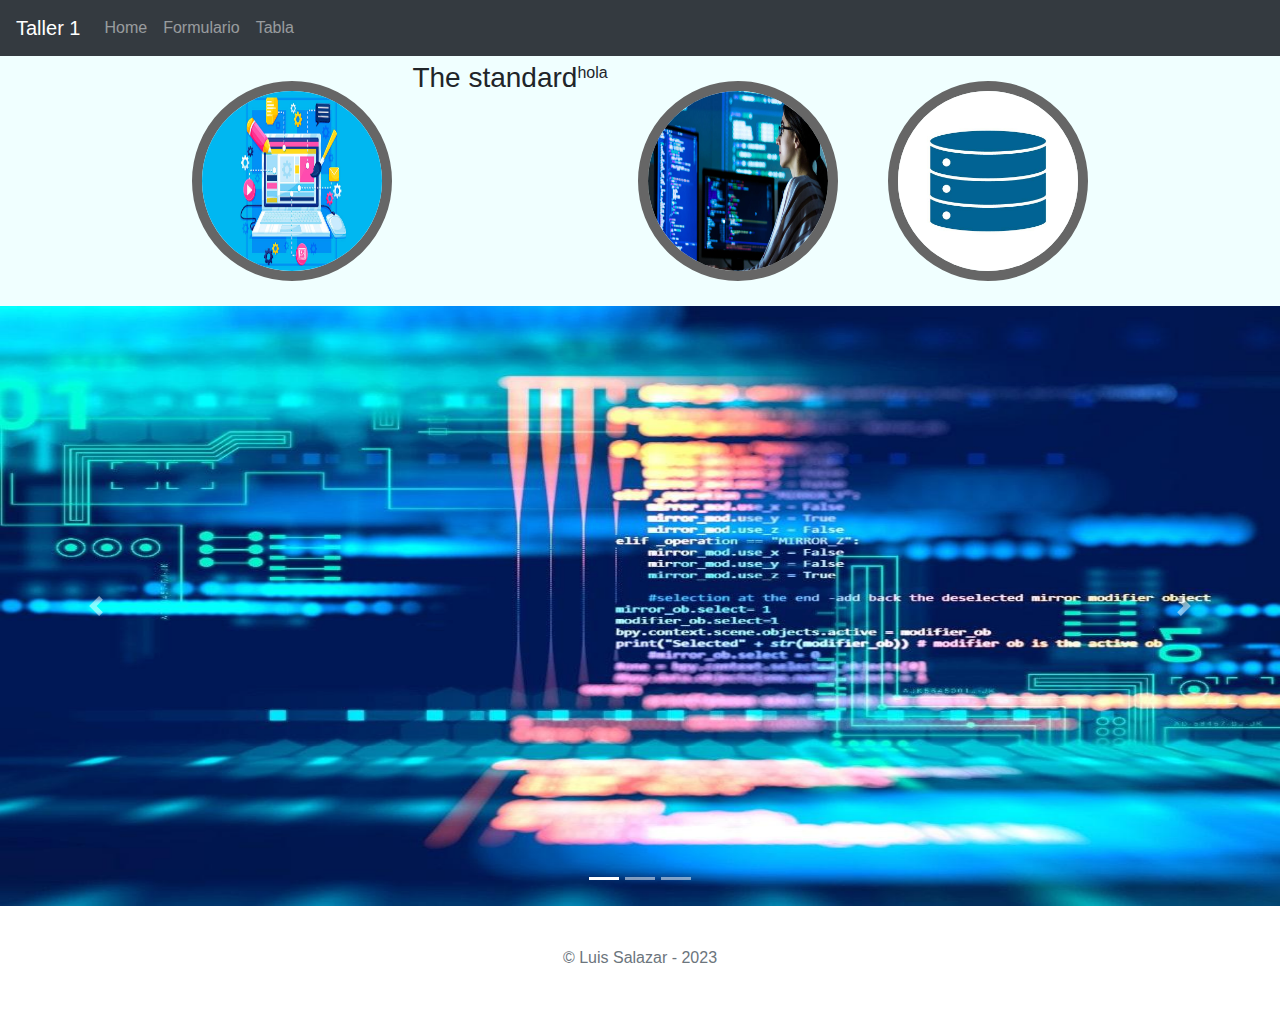
==== index.html @ 285639a3 "primera subida de archivos" ====
<!DOCTYPE html>
<html lang="en">

<head>
    <meta charset="UTF-8">
    <meta http-equiv="X-UA-Compatible" content="IE=edge">
    <meta name="viewport" content="width=device-width, initial-scale=1.0">
    <title>Taller 1</title>
    <link rel="stylesheet" href="https://cdn.jsdelivr.net/npm/bootstrap@4.0.0/dist/css/bootstrap.min.css"
        integrity="sha384-Gn5384xqQ1aoWXA+058RXPxPg6fy4IWvTNh0E263XmFcJlSAwiGgFAW/dAiS6JXm" crossorigin="anonymous">
    <link rel="stylesheet" href="css/style.css">
</head>

<body>
    <header>
        <nav class="navbar navbar-expand-md bg-dark navbar-dark">
            <a class="navbar-brand" href="#">Taller 1</a>
            <div class="collapse navbar-collapse" id="collapsibleNavbar">
                <ul class="navbar-nav">
                    <li class="nav-item"><a class="nav-link" href="index.html">Home</a></li>
                    <li class="nav-item"><a class="nav-link" href="formulario.html">Formulario</a></li>
                    <li class="nav-item"><a class="nav-link" href="tabla.html">Tabla</a></li>
                </ul>
            </div>
        </nav>
    </header>

    <section class="flex-container">
        <div class="box">
            <div class="img-container">
                <img src="img/img1.jpg" id="imgRedonda">
                <h3>The standard</h3>
                <p>hola</p>
            </div>
        </div>
        <div class="box">
            <div class="img-container">
                <img src="img/img2.jpg" id="imgRedonda" alt="img2">
            </div>
        </div>
        <div class="box">
            <div class="img-container">
                <img src="img/img3.jpg" id="imgRedonda" alt="img3">
            </div>
        </div>
    </section>

    <div id="carouselExampleIndicators" class="carousel slide" data-ride="carousel">
        <ol class="carousel-indicators">
            <li data-target="#carouselExampleIndicators" data-slide-to="0" class="active"></li>
            <li data-target="#carouselExampleIndicators" data-slide-to="1"></li>
            <li data-target="#carouselExampleIndicators" data-slide-to="2"></li>
        </ol>
        <div class="carousel-inner">
            <div class="carousel-item active">
                <img class="d-block w-100" src="img/img4.jpg" alt="First slide" width="600" height="600">
            </div>
            <div class="carousel-item">
                <img class="d-block w-100" src="img/img5.jpg" alt="Second slide">
            </div>
            <div class="carousel-item">
                <img class="d-block w-100" src="img/img6.jpg" alt="Third slide">
            </div>
        </div>
        <a class="carousel-control-prev" href="#carouselExampleIndicators" role="button" data-slide="prev">
            <span class="carousel-control-prev-icon" aria-hidden="true"></span>
            <span class="sr-only">Previous</span>
        </a>
        <a class="carousel-control-next" href="#carouselExampleIndicators" role="button" data-slide="next">
            <span class="carousel-control-next-icon" aria-hidden="true"></span>
            <span class="sr-only">Next</span>
        </a>
    </div>

    <footer class="py-3 my-4">
        <p class="text-center text-muted">© Luis Salazar - 2023</p>
    </footer>

</body>

</html>
---- css/style.css ----
.flex-container {
    display: flex;
    flex-direction: row;
    justify-content: center;
    background-color: azure;
  }

  .box {
    background-color: azure;
    text-align: center;
    margin: 5px;
  }

  .img-container {
    display: flex;
    justify-content: center;
  }

  #imgRedonda {
    width: 200px;
    height: 200px;
    border-radius: 160px;
    border: 10px solid #666;
    margin: 20px;
  }
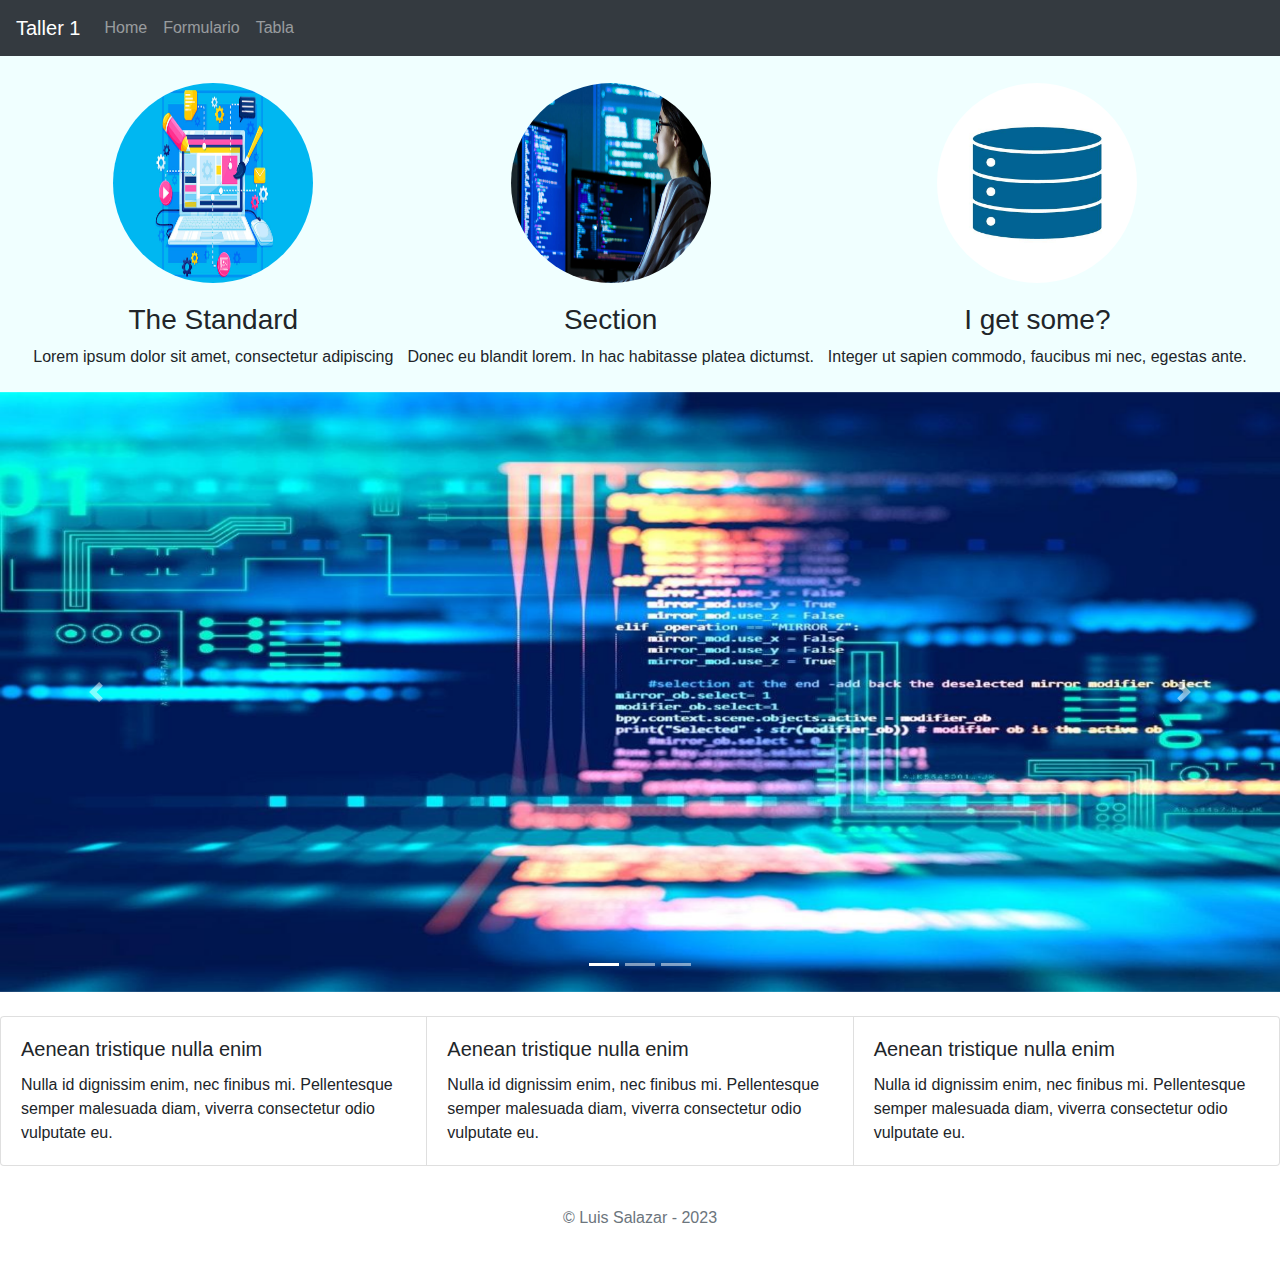
==== commit 796a10a9: "Actualizacion de archivos" ====
--- a/index.html
+++ b/index.html
@@ -29,19 +29,23 @@
         <div class="box">
             <div class="img-container">
                 <img src="img/img1.jpg" id="imgRedonda">
-                <h3>The standard</h3>
-                <p>hola</p>
             </div>
+            <h3>The Standard</h3>
+            <p>Lorem ipsum dolor sit amet, consectetur adipiscing</p>
         </div>
         <div class="box">
             <div class="img-container">
                 <img src="img/img2.jpg" id="imgRedonda" alt="img2">
             </div>
+            <h3>Section</h3>
+            <p>Donec eu blandit lorem. In hac habitasse platea dictumst.</p>
         </div>
         <div class="box">
             <div class="img-container">
                 <img src="img/img3.jpg" id="imgRedonda" alt="img3">
             </div>
+            <h3>I get some?</h3>
+            <p>Integer ut sapien commodo, faucibus mi nec, egestas ante.</p>
         </div>
     </section>
 
@@ -71,6 +75,30 @@
             <span class="sr-only">Next</span>
         </a>
     </div>
+    <br>
+    <div class="card-group">
+        <div class="card">
+            <div class="card-body">
+                <h5 class="card-title">Aenean tristique nulla enim</h5>
+                <p class="card-text">Nulla id dignissim enim, nec finibus mi. Pellentesque semper malesuada diam,
+                    viverra consectetur odio vulputate eu.</p>
+            </div>
+        </div>
+        <div class="card">
+            <div class="card-body">
+                <h5 class="card-title">Aenean tristique nulla enim</h5>
+                <p class="card-text">Nulla id dignissim enim, nec finibus mi. Pellentesque semper malesuada diam,
+                    viverra consectetur odio vulputate eu.</p>
+            </div>
+        </div>
+        <div class="card">
+            <div class="card-body">
+                <h5 class="card-title">Aenean tristique nulla enim</h5>
+                <p class="card-text">Nulla id dignissim enim, nec finibus mi. Pellentesque semper malesuada diam,
+                    viverra consectetur odio vulputate eu.</p>
+            </div>
+        </div>
+    </div>
 
     <footer class="py-3 my-4">
         <p class="text-center text-muted">© Luis Salazar - 2023</p>
--- a/css/style.css
+++ b/css/style.css
@@ -8,9 +8,10 @@
   .box {
     background-color: azure;
     text-align: center;
-    margin: 5px;
+    flex-direction: row;
+    margin: 7px;
   }
-
+  
   .img-container {
     display: flex;
     justify-content: center;
@@ -20,7 +21,6 @@
     width: 200px;
     height: 200px;
     border-radius: 160px;
-    border: 10px solid #666;
     margin: 20px;
   }
   